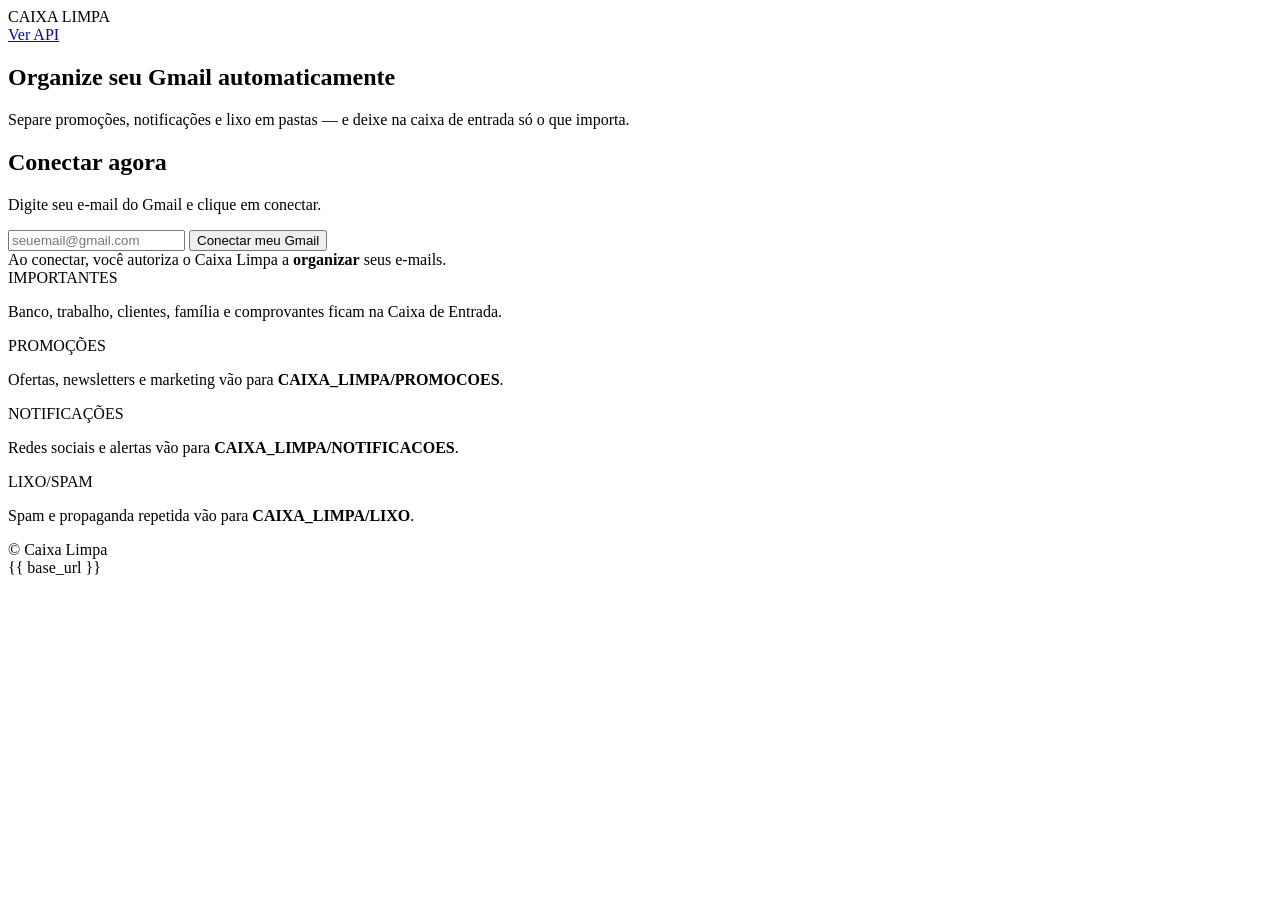
==== templates/index.html @ 0ae6fc84 "Create index.html" ====
<!doctype html>
<html lang="pt-br">
<head>
  <meta charset="utf-8" />
  <meta name="viewport" content="width=device-width,initial-scale=1" />
  <title>Caixa Limpa</title>
  <link rel="stylesheet" href="/static/style.css" />
</head>
<body>
  <div class="bg"></div>

  <main class="wrap">
    <header class="top">
      <div class="logo">CAIXA <span>LIMPA</span></div>
      <a class="link" href="/api" target="_blank">Ver API</a>
    </header>

    <section class="hero">
      <h1>Organize seu Gmail automaticamente</h1>
      <p class="sub">
        Separe promoções, notificações e lixo em pastas — e deixe na caixa de entrada só o que importa.
      </p>

      <div class="card">
        <h2>Conectar agora</h2>
        <p class="small">Digite seu e-mail do Gmail e clique em conectar.</p>

        <form class="form" method="GET" action="/auth/login">
          <input class="input" type="email" name="email" placeholder="seuemail@gmail.com" required />
          <button class="btn" type="submit">Conectar meu Gmail</button>
        </form>

        <div class="note">
          Ao conectar, você autoriza o Caixa Limpa a <b>organizar</b> seus e-mails.
        </div>
      </div>

      <div class="grid">
        <div class="box">
          <div class="tag ok">IMPORTANTES</div>
          <p>Banco, trabalho, clientes, família e comprovantes ficam na Caixa de Entrada.</p>
        </div>
        <div class="box">
          <div class="tag">PROMOÇÕES</div>
          <p>Ofertas, newsletters e marketing vão para <b>CAIXA_LIMPA/PROMOCOES</b>.</p>
        </div>
        <div class="box">
          <div class="tag">NOTIFICAÇÕES</div>
          <p>Redes sociais e alertas vão para <b>CAIXA_LIMPA/NOTIFICACOES</b>.</p>
        </div>
        <div class="box">
          <div class="tag bad">LIXO/SPAM</div>
          <p>Spam e propaganda repetida vão para <b>CAIXA_LIMPA/LIXO</b>.</p>
        </div>
      </div>

      <footer class="foot">
        <div>© Caixa Limpa</div>
        <div class="muted">{{ base_url }}</div>
      </footer>
    </section>
  </main>
</body>
</html>
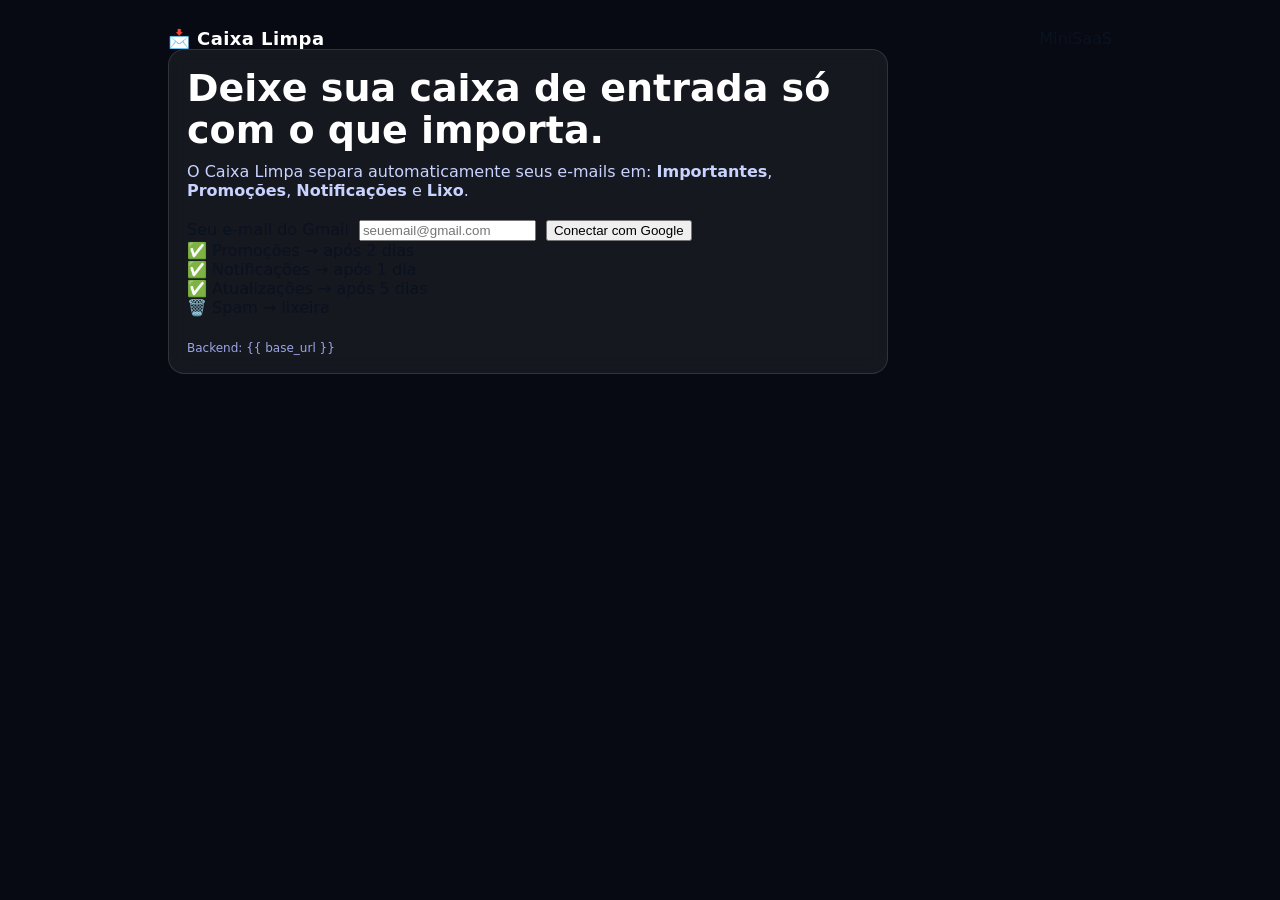
==== commit 52c5b9f1: "Update index.html" ====
--- a/templates/index.html
+++ b/templates/index.html
@@ -1,64 +1,42 @@
 <!doctype html>
 <html lang="pt-br">
 <head>
-  <meta charset="utf-8" />
-  <meta name="viewport" content="width=device-width,initial-scale=1" />
+  <meta charset="utf-8"/>
+  <meta name="viewport" content="width=device-width,initial-scale=1"/>
   <title>Caixa Limpa</title>
-  <link rel="stylesheet" href="/static/style.css" />
+  <link rel="stylesheet" href="/static/style.css"/>
 </head>
 <body>
-  <div class="bg"></div>
-
-  <main class="wrap">
+  <div class="wrap">
     <header class="top">
-      <div class="logo">CAIXA <span>LIMPA</span></div>
-      <a class="link" href="/api" target="_blank">Ver API</a>
+      <div class="logo">📩 Caixa Limpa</div>
+      <div class="badge">MiniSaaS</div>
     </header>
 
-    <section class="hero">
-      <h1>Organize seu Gmail automaticamente</h1>
+    <main class="card">
+      <h1>Deixe sua caixa de entrada só com o que importa.</h1>
       <p class="sub">
-        Separe promoções, notificações e lixo em pastas — e deixe na caixa de entrada só o que importa.
+        O Caixa Limpa separa automaticamente seus e-mails em:
+        <b>Importantes</b>, <b>Promoções</b>, <b>Notificações</b> e <b>Lixo</b>.
       </p>
 
-      <div class="card">
-        <h2>Conectar agora</h2>
-        <p class="small">Digite seu e-mail do Gmail e clique em conectar.</p>
+      <form class="form" method="get" action="/auth/login">
+        <label>Seu e-mail do Gmail</label>
+        <input name="email" type="email" placeholder="seuemail@gmail.com" required />
+        <button type="submit">Conectar com Google</button>
+      </form>
 
-        <form class="form" method="GET" action="/auth/login">
-          <input class="input" type="email" name="email" placeholder="seuemail@gmail.com" required />
-          <button class="btn" type="submit">Conectar meu Gmail</button>
-        </form>
-
-        <div class="note">
-          Ao conectar, você autoriza o Caixa Limpa a <b>organizar</b> seus e-mails.
-        </div>
-      </div>
-
-      <div class="grid">
-        <div class="box">
-          <div class="tag ok">IMPORTANTES</div>
-          <p>Banco, trabalho, clientes, família e comprovantes ficam na Caixa de Entrada.</p>
-        </div>
-        <div class="box">
-          <div class="tag">PROMOÇÕES</div>
-          <p>Ofertas, newsletters e marketing vão para <b>CAIXA_LIMPA/PROMOCOES</b>.</p>
-        </div>
-        <div class="box">
-          <div class="tag">NOTIFICAÇÕES</div>
-          <p>Redes sociais e alertas vão para <b>CAIXA_LIMPA/NOTIFICACOES</b>.</p>
-        </div>
-        <div class="box">
-          <div class="tag bad">LIXO/SPAM</div>
-          <p>Spam e propaganda repetida vão para <b>CAIXA_LIMPA/LIXO</b>.</p>
-        </div>
+      <div class="info">
+        <div class="pill">✅ Promoções → após 2 dias</div>
+        <div class="pill">✅ Notificações → após 1 dia</div>
+        <div class="pill">✅ Atualizações → após 5 dias</div>
+        <div class="pill">🗑️ Spam → lixeira</div>
       </div>
 
       <footer class="foot">
-        <div>© Caixa Limpa</div>
-        <div class="muted">{{ base_url }}</div>
+        <span>Backend: {{ base_url }}</span>
       </footer>
-    </section>
-  </main>
+    </main>
+  </div>
 </body>
 </html>
--- a/static/style.css
+++ b/static/style.css
@@ -0,0 +1,105 @@
+*{box-sizing:border-box}
+body{
+  margin:0;
+  font-family:system-ui,-apple-system,Segoe UI,Roboto,Ubuntu,Cantarell,Noto Sans,sans-serif;
+  color:#0b1220;
+  background:#070a12;
+}
+.bg{
+  position:fixed; inset:0;
+  background:
+    radial-gradient(900px 500px at 20% 10%, rgba(122,92,255,.25), transparent 60%),
+    radial-gradient(800px 500px at 80% 20%, rgba(0,200,255,.18), transparent 60%),
+    radial-gradient(800px 500px at 50% 90%, rgba(0,255,170,.12), transparent 60%),
+    linear-gradient(180deg, #070a12 0%, #050611 100%);
+  z-index:-1;
+}
+.wrap{max-width:980px; margin:0 auto; padding:28px 18px 60px}
+.top{display:flex; align-items:center; justify-content:space-between; gap:12px}
+.logo{font-weight:900; letter-spacing:.4px; color:#fff; font-size:18px}
+.logo span{color:#7a5cff}
+.link{color:#b8c1ff; text-decoration:none; font-weight:600; font-size:14px}
+.link:hover{text-decoration:underline}
+
+.hero{margin-top:28px}
+h1{color:#fff; font-size:38px; line-height:1.1; margin:0 0 10px}
+.sub{color:#c9d3ff; max-width:720px; margin:0 0 20px; font-size:16px}
+
+.card{
+  background:rgba(255,255,255,.06);
+  border:1px solid rgba(255,255,255,.12);
+  border-radius:16px;
+  padding:18px;
+  backdrop-filter: blur(10px);
+  max-width:720px;
+}
+.card h2{margin:0 0 6px; color:#fff; font-size:18px}
+.small{margin:0 0 12px; color:#c9d3ff; font-size:13px}
+
+.form{display:flex; gap:10px; flex-wrap:wrap}
+.input{
+  flex:1;
+  min-width:240px;
+  padding:12px 12px;
+  border-radius:10px;
+  border:1px solid rgba(255,255,255,.18);
+  background:rgba(0,0,0,.25);
+  color:#fff;
+  outline:none;
+}
+.input::placeholder{color:rgba(255,255,255,.55)}
+.btn{
+  padding:12px 14px;
+  border-radius:10px;
+  border:0;
+  cursor:pointer;
+  font-weight:800;
+  color:#070a12;
+  background:linear-gradient(90deg,#7a5cff,#00c8ff);
+}
+.btn:hover{filter:brightness(1.05)}
+.note{margin-top:10px; color:#c9d3ff; font-size:12px; opacity:.95}
+
+.grid{
+  display:grid;
+  grid-template-columns:repeat(2,minmax(0,1fr));
+  gap:12px;
+  margin-top:16px;
+  max-width:900px;
+}
+.box{
+  background:rgba(255,255,255,.05);
+  border:1px solid rgba(255,255,255,.10);
+  border-radius:14px;
+  padding:14px;
+  color:#dbe3ff;
+}
+.tag{
+  display:inline-block;
+  padding:6px 10px;
+  border-radius:999px;
+  background:rgba(122,92,255,.18);
+  border:1px solid rgba(122,92,255,.35);
+  color:#fff;
+  font-weight:800;
+  font-size:12px;
+  margin-bottom:8px;
+}
+.tag.ok{background:rgba(0,255,170,.14); border-color:rgba(0,255,170,.35)}
+.tag.bad{background:rgba(255,80,80,.12); border-color:rgba(255,80,80,.35)}
+.box p{margin:0; font-size:13px; line-height:1.35}
+
+.foot{
+  margin-top:24px;
+  display:flex;
+  justify-content:space-between;
+  color:#aab6ff;
+  font-size:12px;
+  opacity:.9;
+}
+.muted{opacity:.8}
+
+@media (max-width:720px){
+  h1{font-size:30px}
+  .grid{grid-template-columns:1fr}
+}
